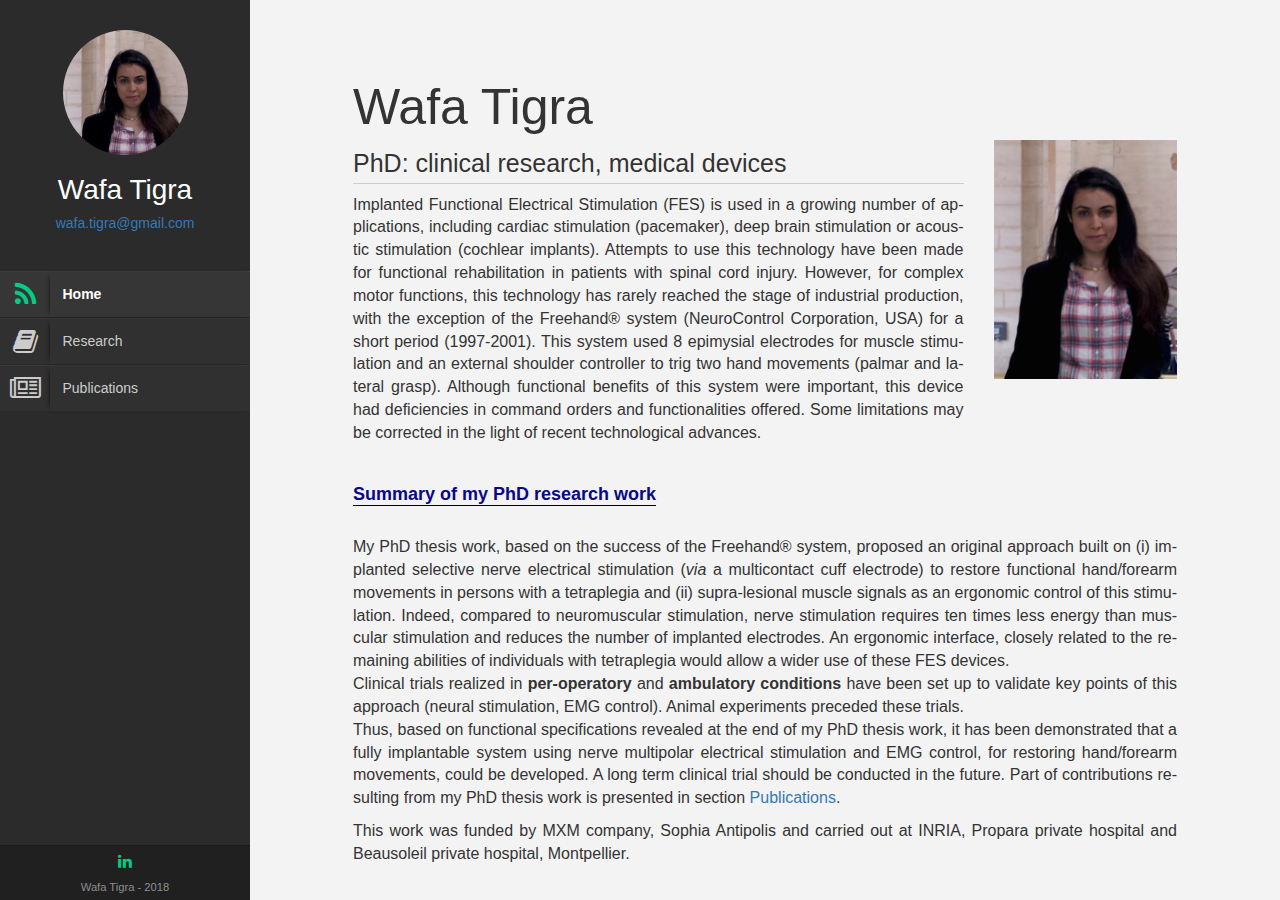
==== index.html @ 4b300742 "Add files via upload" ====
<!DOCTYPE html>
<html lang="fr">
    <head>
        <title>vCard Wafa TIGRA</title>
        <meta http-equiv="Content-Type" content="text/html; charset=UTF-8">
        <meta name="author" content="Wafa TIGRA">
        <meta name="viewport" content="width=device-width, initial-scale=1, maximum-scale=1">
        <meta name="description" content="Page personnelle de Wafa Tigra" />
        <meta name="keywords" content="" />

        <link rel="stylesheet" href="https://cdnjs.cloudflare.com/ajax/libs/font-awesome/4.7.0/css/font-awesome.min.css">

        <!--CSS styles-->
        <link rel="stylesheet" href="css/bootstrap.css">
        <link rel="stylesheet" href="css/font-awesome.min.css">
        <link rel="stylesheet" href="css/perfect-scrollbar-0.4.5.min.css">
        <link rel="stylesheet" href="css/magnific-popup.css">
        <link rel="stylesheet" href="css/style.css">
        <link id="theme-style" rel="stylesheet" href="css/styles/default.css">
        <!--/CSS styles-->
    </head>

    <body>
        <div id="wrapper">
            <a href="#sidebar" class="mobilemenu"><i class="fa fa-reorder"></i></a>
            <div id="sidebar">
                <div id="sidebar-wrapper">
                    <div id="sidebar-inner">
                        <!-- Profile/logo section-->
                        <div id="profile" class="clearfix">
                            <div class="portrate hidden-xs"></div>
                            <div class="title">
                                <h2>Wafa Tigra</h2>
                               <h5><a href="mailto:wafa.tigra@gmail.com">wafa.tigra@gmail.com</a></h5>
                            </div>
                        </div>
                        <!-- /Profile/logo section-->
                        
                        <!-- Main navigation-->
                        <div id="main-nav">
                            <ul id="navigation">
                                <li class="currentmenu">
                                  <a href="index.html">
                                    <i class="fa fa-rss"></i>
                                    <div class="text">Home</div>
                                  </a>
                                </li>

                                <li>
                                  <a href="recherche.html">
                                    <i class="fa fa-book"></i>
                                    <div class="text">Research</div>
                                  </a>
                                </li>

                                <li>
                                  <a href="publication.html">
                                    <i class="fa fa-newspaper-o"></i>
                                    <div class="text">Publications</div>
                                  </a>
                                </li>
                            </ul>
                        </div>
                        
                        <!-- /Main navigation-->
                        
                        <!-- Sidebar footer -->
                        <div id="sidebar-footer">
                            <div class="social-icons">
                                <ul>
                                  <li><a href="https://www.linkedin.com/in/wafa-tigra-phd-50759887?originalSubdomain=se"><i class="fa fa-linkedin"></i></a></li>
                                </ul>
                            </div>

                            <div id="copyright">Wafa Tigra - 2018</div>
                        </div>
                        <!-- /Sidebar footer -->
                   </div>
                </div>
            </div>

            <div id="main">
                <div id="biography" class="page home" data-pos="home">
                    <div class="pageheader">
                        <div class="headercontent">
                            <div class="section-container">
                                <div class="row">
                                    

                                    <div class="col-sm-9 col-md-9">
                                        <h3 class="title noborder">Wafa Tigra</h3>
                                       
                                       <!-- --> <h4 class="subtitle">PhD: clinical research, medical devices</h4> 
                                        
                                       <p>                                        
                                        Implanted Functional Electrical Stimulation (FES) is used in a growing number of applications, including cardiac stimulation (pacemaker), deep brain stimulation or acoustic stimulation (cochlear implants). Attempts to use this technology have been made for functional rehabilitation in patients with spinal cord injury. However, for complex motor functions, this technology has rarely reached the stage of industrial production, with the exception of the Freehand® system (NeuroControl Corporation, USA) for a short period (1997-2001). This system used 8 epimysial electrodes for muscle stimulation and an external shoulder controller to trig two hand movements (palmar and lateral grasp). Although functional benefits of this system were important, this device had deficiencies in command orders and functionalities offered. Some limitations may be corrected in the light of recent technological advances.<p/>   
                                         </div>
<div class="col-sm-3 col-md-3">

                                        <div class="biothumb">
                                            <img alt="image" src="img/perso_full.jpg" vspace="80" class="img-responsive">
                                        </div>
                                    </div>     
 </div>
 </br>
 <p class="title-sub-bold">Summary of my PhD research work</p>									 
<p> My PhD thesis work, based on the success of the Freehand® system, proposed an original approach built on (i) implanted selective nerve electrical stimulation (<i>via</i> a multicontact cuff electrode) to restore functional hand/forearm movements in persons with a tetraplegia and (ii) supra-lesional muscle signals as an ergonomic control of this stimulation. Indeed, compared to neuromuscular stimulation, nerve stimulation requires ten times less energy than muscular stimulation and reduces the number of implanted electrodes. An ergonomic interface, closely related to the remaining abilities of individuals with tetraplegia would allow a wider use of these FES devices. <br/> Clinical trials realized in <b>per-operatory</b> and <b>ambulatory conditions</b> have been set up to validate key points of this approach (neural stimulation, EMG control). Animal experiments preceded these trials.
<br/> Thus, based on functional specifications revealed at the end of my PhD thesis work, it has been demonstrated that a fully implantable system using nerve multipolar electrical stimulation and EMG control, for restoring hand/forearm movements, could be developed. A long term clinical trial should be conducted in the future. Part of contributions resulting from my PhD thesis work is presented in section <a href="publication.html">Publications</a>.</p>
<p>This work was funded by MXM company, Sophia Antipolis and carried out at INRIA, Propara private hospital and Beausoleil private hospital, Montpellier.</p>
                                        <br/>
                                        <br/>
                                        <br/>
                                        <div class="subtitle text-center">
                                            <h3>Research interests</h3>
                                        </div>
                                        <ul class="ul-boxed list-unstyled">
                                            <li>Clinical Research - Neuroscience - Medical Device - Sensitive feedback - Human-Machine Interface - Electrophysiology - EMG signal - Signal processing - Nerve electrical stimulation </li>
                                          
                                                                                    </ul> 

                                    </div>
                                </div>
                            </div>
                        </div>
                    </div>
                </div>
            </div>
        </div>

        <!--Javascript files-->
        <script type="text/javascript" src="js/jquery-1.11.3.min.js"></script>
        <script type="text/javascript" src="js/TweenMax.min.js"></script>

        <script type="text/javascript" src="js/modernizr.custom.63321.js"></script>
        <script type="text/javascript" src="js/jquery.dropdownit.js"></script>

        <script type="text/javascript" src="js/ScrollToPlugin.min.js"></script>

        <script type="text/javascript" src="js/bootstrap.min.js"></script>

        <script type="text/javascript" src="js/jquery.mixitup.min.js"></script>

        <script type="text/javascript" src="js/perfect-scrollbar-0.4.5.with-mousewheel.min.js"></script>
        <script type="text/javascript" src="js/jquery.nicescroll.min.js"></script>

        <script type="text/javascript" src="js/custom.js"></script>
        <!--/Javascript files-->
    </body>
</html>
---- css/style.css ----
/* General styles
 **************************************************/
@font-face {
	font-family: 'Lato';
	font-style: normal;
	font-weight: 300;
	src: local('Lato Light'), local('Lato-Light'), url(http://themes.googleusercontent.com/static/fonts/lato/v6/KT3KS9Aol4WfR6Vas8kNcg.woff) format('woff');
}

@font-face {
	font-family: 'Lato';
	font-style: normal;
	font-weight: 400;
	src: local('Lato Regular'), local('Lato-Regular'), url(http://themes.googleusercontent.com/static/fonts/lato/v6/9k-RPmcnxYEPm8CNFsH2gg.woff) format('woff');
}

@font-face {
	font-family: 'Lato';
	font-style: normal;
	font-weight: 900;
	src: local('Lato Black'), local('Lato-Black'), url(http://themes.googleusercontent.com/static/fonts/lato/v6/BVtM30trf7q_jfqYeHfjtA.woff) format('woff');
}

@font-face {
	font-family: 'Lato';
	font-style: italic;
	font-weight: 400;
	src: local('Lato Italic'), local('Lato-Italic'), url(http://themes.googleusercontent.com/static/fonts/lato/v6/oUan5VrEkpzIazlUe5ieaA.woff) format('woff');
}

table
{
    border-collapse: collapse;
    align= 'center'
}

td, th /* Mettre une bordure sur les td ET les th */
{
    border: 1px solid black;
}

body {
	font-size: 16px;
	font-family: 'Lato', sans-serif;
	font-weight: 400;
	background: #4D4D4D;
}

a,a:hover,a:focus {
	text-decoration: none;
	outline: 0;
}

h1,h2,h3,h4,h5,h6,.h1,.h2,.h3,.h4,.h5,.h6 {
	font-family: "Lato", Helvetica, Arial, sans-serif;
	font-weight: 300;
}

p {
	word-wrap: overflow-wrap;
	-webkit-hyphens: auto;
	-moz-hyphens: auto;
	-ms-hyphens: auto;
	-o-hyphens: auto;
	hyphens: auto;
	text-align: justify;
}
/* mobile menu
 **************************************************/
.mobilemenu {
	position: fixed;
	top: 5px;
	left: 5px;
	right: 0;
	z-index: 1002;
	font-size: 30px;
	padding: 2px 10px;
	background: #2b2b2b;
	display: block;
	width: 50px;
	height: 50px;
	color: #fff;
	display: none;
	text-align: center;
}

.mobilemenu:hover,.mobilemenu:focus {
	color: #fff;
}


/* layout
 **************************************************/
#sidebar{
	position: fixed;
	width:250px;
	background: #2b2b2b;
	top: 0;
	left: 0;
	bottom: 0;
}

#sidebar-wrapper{
	position: relative;
	height: 100%;
	width: 100%;
	overflow-y: auto;
	-webkit-overflow-scrolling: touch;
}

#sidebar-inner{
  position: relative;
  min-height: 100%;
}

#main-nav {
	position: relative;
	text-align: left;
	width: 100%;
	padding-bottom: 0;

}

#main {
	position: absolute;
	left: 250px;
	right: 0;
	top: 0;
	bottom: 0;
	background: #fefefe;
	overflow: hidden;
	-webkit-overflow-scrolling: touch;
}

.page {
	overflow: auto;
	position: absolute;
	top: 0;
	left: 0px;
	bottom: 0;
	width: 100%;
	background-color: #f7f7f7;
	-webkit-overflow-scrolling: touch;
}

.home {
	left: 0px;
	z-index: 0;
	width: 100%;
}

#overlay {
	position: absolute;
	top: 0;
	left: 0px;
	bottom: 0;
	right: 0px;
	background-color: #000;
	-ms-filter: "progid:DXImageTransform.Microsoft.Alpha(Opacity=25)";
	filter: alpha(opacity=25);
	opacity: 0.25;
	display: none;
	z-index: 300;
	cursor: crosshair;
}

#runner {
	position: absolute;
	width: 30px;
	height: 20px;
	color: #fff;
	font-size: 20px;
	z-index: 2000;
}

.currentpage {
	-webkit-box-shadow: -2px 0 4px -2px rgba(0,0,0,.25);
	box-shadow: -2px 0 4px -2px rgba(0,0,0,.25);
}


/* sidebar
 **************************************************/
#nav-container {
	position: relative;
	padding-bottom: 75px;
	bottom: 0;
	height: 100%;
}

#profile {
	text-align: center;
	padding: 30px 10px;
	position: relative;
}

#profile .portrate {
	background-image: url("../img/perso_th.jpg");
	width: 125px;
	margin: 0 auto;
	height: 125px;
	border-radius: 50%;

	-webkit-background-size: cover;
	-moz-background-size: cover;
	background-size: cover;
}

#profile .title h2 {
	font-size: 28px;
	font-weight: 300;
	color: #fff;
	margin: 20px 0 10px 0;
}

#profile .title h3 {
	font-size: 18px;
	font-weight: 300;
	color: #aaa;
	margin: 0px 0 10px 0;
}

ul#navigation {
	padding: 0;
	margin: 0;
}

ul#navigation > li {
	display: block;
	float: none;
	clear: both;
	background: #303030;
	border-top: 1px solid #373737;
	border-bottom: 1px solid #2B2B2B;
	cursor: pointer;
	-webkit-transition: background 0.5s;
	-moz-transition: background 0.5s;
	-o-transition: background 0.5s;
	-ms-transition: background 0.5s;
	transition: background 0.5s;
}

ul#navigation > li > a {
	color: #ccc;
	font-size: 14px;
}

ul#navigation li:hover,ul#navigation li:focus {
	background: #363636;
}

ul#navigation li:hover a,ul#navigation li:focus a {
	color: #f7f7f7;
}

ul#navigation .currentmenu {
	font-weight: bold;
}

ul#navigation li.currentmenu a {
	color: #fff;
}

/*ul#navigation li.external:hover .fa, ul#navigation li.currentmenu .fa{
	color: #03cc85;
}*/

ul#navigation li.currentmenu {
	background: #363636;
	border-top: 1px solid #3d3d3d;
	border-bottom: 1px solid #252525;
}


ul#navigation li .text {
	padding-left: 5%;
	margin-left: 50px;
	line-height: 45px;

	-webkit-box-shadow: -3px 0 5px -4px #000;
	box-shadow: -3px 0 5px -4px #000;
}

ul#navigation li .fa {
	float: left;
	line-height: 45px;
	width: 50px;
	text-align: center;
	font-size: 27px;
}

#sidebar-footer{
	position: absolute;
	bottom: 0;
	left: 0;
	width: 100%;
	background: #202020;
	border-top: 1px solid #1A1A1A;
	text-align: center;
  	overflow: hidden;
}

.social-icons ul {
	padding: 0 20px;
	margin: 0;
	list-style: none;
	text-align: center;
}

.social-icons li {
	/* float: left; */
	/* width: 33%; */
	padding: 5px;
	text-align: center;
	display: inline-block;
}

.social-icons a:hover,.social-icons a:focus {
	color: #fff;
}

.social-icons i {
	font-size: 16px;
}

#copyright{
	text-align:center;
	font-size:0.7em;
	color: #8E8E8E;
	margin-bottom: 5px;
}
/* page specifics
 **************************************************/
.page-container {
	position: relative;
}

.pageheader {
	background: #f3f3f3;
	position: relative;
	padding: 60px 0 45px 0;
}

.headercontent .title {
	font-size: 50px;
	margin-bottom: 25px;
	border-bottom: 1px solid #ccc;
	padding: 0 0 20px 0;
}
.headercontent .title.noborder{
	border:none;
}
.headercontent .subtitle {
	font-size: 25px;
	border-bottom: 1px solid #ccc;
	margin: -35px 0 10px 0;
	padding: 5px 0;
}

.headercontent .subtitle h3 {
	margin: 0;
	padding: 0;
}

.page .section{
	padding: 70px 0;
	position: relative;
}

.section-container {
	padding: 0 10%;
}

.color-1 {
	background: #fcfcfc;
}

.color-2 {
	background: #f7f7f7;
}

.color-3 {
	background: #2c2c2d;
	color: #fff;
}

.color-4 {
	background: #000;
}

.section .title {
	border-bottom: 1px solid #ccc;
	margin: 0 0 30px 0;
	padding: 20px 0;
}

.section .title h3 {
	padding: 0;
	margin: 0;
	font-size: 26px;
}


.biothumb{
	position: relative;
	max-width: 300px;
}
.biothumb .overlay{
	position: absolute;
	width: 100%;
	color:#fff;
	bottom: 0;
	background-color: black;
	background-color: rgba(0,0,0,0.5);
	padding:25px;
}
.biothumb .overlay h1{
	font-size: 45px;
}

.fixedbg{
	padding: 70px 0;
    position: relative;
    margin: 0;
	background-position: center;
    background-repeat: no-repeat;
    background-size: cover !important;
}

.fixedbg.parallax{
    background-attachment: fixed !important;
}

.fixedbg .heading{
	font-size: 28px;
    color: #ffffff;
    line-height: 1.2;
    text-align: center;
    font-weight: 700;
    font-style: normal;
}

.li {display: list-item;
    list-style-position: outside;
}

.title-sub-bold {
  display: inline-block;
  font-size: 18px;
  font-weight: bold;
  margin-bottom: 30px;
  color: #08088A;
}

.title-sub-bold:after {
    content: '';
    display: block;
    width: 100%;
    height: 1px;
    margin-top: -3px;
    background-color: black;
}

/*************************************************
 *  uls
 **************************************************/
.ul-bolded li {
	font-weight: bold;
}

.ul-boxed li {
	padding: 7px;
	background-color: #FdFdFd;
	margin-bottom: 10px;
	-webkit-box-shadow: 0px 3px 3px -3px #ccc;
	box-shadow: 0px 3px 3px -3px #ccc;
	border-radius: 2px;
	border-left: 5px solid;
}

/* About me list
 **************************************************/
.info-list {
  list-style: none;
  margin: 0;
  padding: 0;
}

.info-list li {
  padding: 5px 0;
  font-size: 16px;
}

.info-list li .title-list {
  display: inline-block;
  font-size: 16px;
  font-weight: bold;
  margin-right: 12px;
  color: #222;
}

.info-list li .title-list:after {
    content: '';
    display: block;
    width: 100%;
    height: 2px;
    margin-top: -3px;
    background-color: #03cc85;
}

.info-list li .value {
  min-width: 250px;
}

/* ul-card
 **************************************************/
ul.ul-card {
	padding: 0;
	margin: 0;
	list-style: none;
}

ul.ul-card li {
	position: relative;
	padding: 50px 15px 20px 15px;
	background-color: #fff;
	margin-bottom: 15px;
	-webkit-box-shadow: 0px 3px 3px -3px #ccc;
	box-shadow: 0px 3px 3px -3px #ccc;
	border-radius: 3px;
	margin-left: 10px;
	color: #333;
}

ul.ul-card li .dy {
	position: absolute;
	top: 10px;
	left: -10px;
	border-radius: 0px;
	padding: 0;
	color: white;
}

ul.ul-card li .dy span {
	padding: 7px 10px;
	line-height: 30px;
	margin: 0;
}

/*ul.ul-card li .dy .degree {
	background-color: #03bb7a;
}*/

ul.ul-card li .dy .year {
	/*background-color: #03cc85;*/
	-webkit-box-shadow: -3px 0px 7px -3px rgba(68, 68, 68, 0.5);
	box-shadow: -3px 0px 7px -3px rgba(68, 68, 68, 0.5);
	margin-left: -3px !important;
}

ul.ul-card li .description p {
	font-size: 16px;
	margin: 0;
}

ul.ul-card li .description p.where {
	font-weight: 300;
	font-size: 14px;
}

/* ul-dates
 **************************************************/
ul.ul-dates,ul.ul-dates-gray {
	margin: 0;
	padding: 0;
	list-style: none;
}

ul.ul-dates li,ul.ul-dates-gray li {
	margin-bottom: 15px; /*margin-left:  20px;
	*/
}

ul.ul-dates div.dates,ul.ul-dates-gray div.dates {
	float: left;
	width: 75px;
}

ul.ul-dates div.dates span,ul.ul-dates-gray div.dates span {
	/*background-color: #03cc85;*/
	padding: 6px;
	display: block;
	text-align: center;
	color: #fff;
	position: relative;
}

ul.ul-dates-gray div.dates span {
	background-color: #BBBBBB !important;
}

/*ul.ul-dates div.dates span:last-child {
	background-color: #03bb7a;
}*/

ul.ul-dates-gray div.dates span:last-child {
	background-color: #979797 !important;
}

ul.ul-dates-gray div.dates span:first-child,
ul.ul-dates div.dates span:first-child {
	-webkit-box-shadow: 0px 2px 6px -3px rgba(68, 68, 68, 0.5);
	box-shadow: 0px 2px 6px -3px rgba(68, 68, 68, 0.5);
	z-index: 3;
	position: relative;
}

ul.ul-dates div.content,ul.ul-dates-gray div.content {
	margin-left: 90px;
	min-height: 70px;
	padding-top: 10px;
}

ul.ul-dates div.content h4,ul.ul-dates-gray div.content h4 {
	font-weight: 400;
	font-size: 16px;
	margin-top: 0;
}

ul.ul-dates div.content p,ul.ul-dates-gray div.content p {
	font-size: 13px;
}



/* ul-timeline
 **************************************************/
ul.timeline {
	border-left: 8px solid #FFF;
	list-style: none;
	padding: 1px 0;
	margin-left: 100px;
}

ul.timeline li .date {
	float: left;
	padding: 10px 15px 10px 10px;
	margin-top: 10px;
	margin-left: -180px;
	font-size: 15px;
	width: 175px;
	text-align: center;
	/*background: #03cc85;*/
	color: #fff;
}

/*ul.timeline li.open .data {
	background: #03bb7a;
}*/

ul.timeline li .circle {
	float: left;
	margin: 20px 0;
	margin-left: -14px;
	width: 20px;
	height: 20px;
	border: 4px solid #FFFFFF;
	border-radius: 10px;
	background-color: #d5d5d5;
}

ul.timeline li.open .circle {
	/*background-color: #03bb7a;*/
	-webkit-box-shadow: 0px 2px 6px -3px rgba(68, 68, 68, 0.5);
	box-shadow: 0px 2px 6px -3px rgba(68, 68, 68, 0.5);
}

ul.timeline li .data {
	background: #fdfdfd;
	margin: 10px 0px 10px 20px;
	border-left: 10px solid;
	padding: 18px 20px;
	font-size: 16px;

	-webkit-box-shadow: 0px 3px 3px -3px #ccc;
	box-shadow: 0px 3px 3px -3px #ccc;
	border-radius: 3px;
}

ul.timeline li .data-past {
	background: #d5d5d5;
	margin: 10px 0px 10px 20px;
	border-left: 10px solid;
	padding: 18px 20px;
	font-size: 16px;

	-webkit-box-shadow: 0px 3px 3px -3px #ccc;
	box-shadow: 0px 3px 3px -3px #ccc;
	border-radius: 3px;
}

ul.timeline li.open .data {
	/*border-color: #03bb7a;*/
	background: #fff;
}

ul.timeline li .data .subject {
	cursor: pointer;
	color: #777;
	font-size: 18px;
}

ul.timeline li .data .text {
	display: none;
	margin-top: 15px;
	font-size: 14px;
}

/* ul-withdetails
 **************************************************/
.ul-withdetails {
	list-style: none;
	padding: 0;
}

.ul-withdetails li {
	background-color: #FdFdFd;
	margin-bottom: 15px;

	-webkit-box-shadow: 0px 3px 3px -3px #ccc;
	box-shadow: 0px 3px 3px -3px #ccc;
	border-radius: 3px;
}

.ul-withdetails li .image {
	position: relative;
	overflow: hidden;
}

.ul-withdetails li .imageoverlay {
	position: absolute;
	top: 0;
	left: -100%;
	width: 100%;
	height: 100%;
	/*background: #03cc85;*/
	cursor: pointer;
	-ms-filter: "progid:DXImageTransform.Microsoft.Alpha(Opacity=70)";
	filter: alpha(opacity=70);
	opacity: 0.7;

	-webkit-transition: all 0.3s ease-out;
	   -moz-transition: all 0.3s ease-out;
	    -ms-transition: all 0.3s ease-out;
	     -o-transition: all 0.3s ease-out;
	        transition: all 0.3s ease-out;
}

.ul-withdetails li .imageoverlay i {
	color: #fff;
	position: absolute;
	top: 40%;
	left: 45%;
	font-size: 30px;
}

.ul-withdetails li .meta {
	overflow: hidden;
	padding:  10px;
	cursor: pointer;
}

.ul-withdetails li .details {
	display: none;
	padding: 20px;
	background: #fff;

	-webkit-box-shadow: inset 0px 3px 5px -3px #ccc;
	box-shadow: inset 0px 3px 5px -3px #ccc;
}

/*************************************************
 * lab partnerts
 **************************************************/
#labp-heads-wrap {
	/*background-color: #03bb7a;*/
	position: relative;
	height: 180px;
}

#labp-heads-wrap:after {
	top: 100%;
	border: solid transparent;
	content: " ";
	height: 0;
	width: 0;
	position: absolute;
	pointer-events: none;
	border-color: rgba(247, 103, 103, 0);
	/*border-top-color: #03bb7a;*/
	border-width: 15px;
	left: 50%;
	margin-left: -15px;
}

#lab-carousel {
	width: 100%;
	height: 200px;
	position: absolute;
	top: 0;
	left: 0;
}

#lab-carousel div {
	float: left;
	width: 100px;
	height: 100px;
}

#lab-carousel img {
	border: none;
	position: relative;

	-webkit-box-shadow: 0 0 10px #000;
	box-shadow: 0 0 10px #000;
}

.caroufredsel_wrapper {
	margin-top: -10px !important;
	padding-top: 20px !important;
	padding-bottom: 20px !important;
}

#labp-heads-wrap #next,#labp-heads-wrap #prev {
	position: absolute;
	top: 0;
	height: 100%;
	line-height: 180px;
	padding: 0 10px;
	color: #f7f7f7;
	font-size: 30px;
	z-index: 4;
}

#labp-heads-wrap #next {
	right: 0;
}

#labp-heads-wrap #prev {
	left: 0;
}

#labp-heads-wrap #prev.disabled,#labp-heads-wrap #next.disabled {
	color: #ccc;
	cursor: default;
}

#lab-details {
	background-color: #fff;
	padding: 20px;
	padding-top: 40px;
	text-align: center;
	min-height: 150px;

	-webkit-box-shadow: 0px 3px 3px -3px #ccc;
	box-shadow: 0px 3px 3px -3px #ccc;
	border-radius: 2px;
}

#lab-details div {
	display: none;
}

#lab-details h3 {
	margin-top: 0;
}

/* filter dropdowns
 **************************************************/
#filters,.filters,#pub-grid {
	padding: 20px 0 30px 0 !important;
}

#filters h3,.filters h3,div#sort {
	margin-top: 30px;
}

#sort span {
	line-height: 30px;
}

.stuck {
	position: fixed !important;
	z-index: 1001;
	top: 0;
	right: 0;

	-webkit-box-shadow: 0px 2px 4px 0px #cecece;
	box-shadow: 0px 2px 4px 0px #cecece;
}

.cd-dropdown,.cd-select {
	position: relative;
	margin: 20px auto;
	display: block;
}

.cd-dropdown > span {
	width: 100%;
	height: 40px;
	line-height: 40px;
	color: #999;
	font-weight: 700;
	font-size: 16px;
	background: #fff;
	display: block;
	padding: 0 10px 0 30px;
	position: relative;
	cursor: pointer;
}

.cd-dropdown > span:after {
	content: '';
	position: absolute;
	right: 0px;
	top: 0px;
	width: 50px;
	text-align: center;
	font-size: 12px;
	padding: 8px;
	height: 70%;
	line-height: 24px;
}

.cd-dropdown.cd-active > span:after {
	content: '';
}

.cd-dropdown ul {
	list-style-type: none;
	margin: 0;
	padding: 0;
	display: block;
	position: relative;
}

.cd-dropdown > span,.cd-dropdown ul li:nth-last-child(-n+3) span {
	-webkit-box-shadow: 0 1px 1px rgba(0,0,0,0.1);
	box-shadow: 0 1px 1px rgba(0,0,0,0.1);
}

.cd-dropdown ul {
	position: absolute;
	top: 0px;
	width: 100%;
}

.cd-dropdown ul li {
	position: absolute;
	width: 100%;
}

/*.cd-active.cd-dropdown > span {
	color: #03cc85;
}*/

.cd-active.cd-dropdown > span,.cd-active.cd-dropdown ul li span {
	-webkit-box-shadow: 0 1px 1px rgba(0,0,0,0.1);
	box-shadow: 0 1px 1px rgba(0,0,0,0.1);
}

.cd-active.cd-dropdown ul li span {
	-webkit-transition: all 0.2s linear 0s;
	-moz-transition: all 0.2s linear 0s;
	-o-transition: all 0.2s linear 0s;
	-ms-transition: all 0.2s linear 0s;
	transition: all 0.2s linear 0s;
}

.cd-active.cd-dropdown ul li span:hover {
	/*background: #03cc85;*/
	color: #fff;
}

.cd-dropdown ul li span {
	width: 100%;
	background: #fafafa;
	line-height: 40px;
	padding: 0 10px 0 30px;
	display: block;
	color: #bcbcbc;
	cursor: pointer;
	font-weight: 700;
}

/* publications
 **************************************************/
#pub-grid .mix {
	-ms-filter: "progid:DXImageTransform.Microsoft.Alpha(Opacity=0)";
	filter: alpha(opacity=0);
	opacity: 0;
	display: none;
}

.pitems .item {
	margin-bottom: 20px;
	width: 100%;
}

.pitems .pubmain {
	background: #fefefe;
	padding: 25px 25px 35px 25px;
	min-height: 130px;
	position: relative;

	-webkit-box-shadow: 0px 3px 3px -3px #ccc;
	box-shadow: 0px 3px 3px -3px #ccc;
	cursor: pointer;
}

.pitems .pubtitle {
	margin: 0;
	padding: 0 0 15px 0;
	font-size: 20px;
	font-weight: 300;
}

.pitems .pubmain div {
	font-size: small;
}

.pitems .pubmain .label {
	margin-right: 10px;
}

.pitems .pubmain .pubassets {
	position: absolute;
	bottom: 0;
	right: 0;
	background: #fafafa;
	text-align: center;
	border-top: 2px solid;
}

.pitems .pubmain .pubassets a {
	color: #9b9b9b;
	padding: 5px 15px;
	float: right;
	font-size: 18px;
}

.pitems .pubmain .pubassets a:hover,.pitems .pubmain .pubassets a:focus,.pitems .pubmain .pubassets a.pubcollapse {
	/*background: #03cc85;*/
	color: #fff;
}

.pitems .pubdetails {
	background: #fff;
	padding: 25px;
	display: none;
}

.label-successprogress{
	background-color: #297033;
}

/* Gallery
 **************************************************/
#gallery-header {
	_color: #f7f7f7;
}

#gallery-header h2 {
	font-size: 50px;
	text-align: center;
}

#gallery-large {
	_background: #303030;
	padding-top: 20px;
}

ul.grid {
	max-width: 69em;
	list-style: none;
	margin: 30px auto;
	padding: 0;
}

ul.grid li {
	display: block;
	float: left;
	padding: 15px;
	width: 33%;
}

@media screen and (max-width: 900px) {
	ul.grid li {
		width: 50%;
	}

}

@media screen and (max-width: 400px) {
	ul.grid li {
		width: 100%;
	}

}

ul.grid li >div {
	-webkit-box-shadow: 0 0 8px -1px #000;
	box-shadow: 0 0 8px -1px #000;
	overflow: hidden;
	position: relative;
}

ul.grid li .over {
	position: absolute;
	bottom: -100%;
	width: 102%;
	right: -1%;
	left: -1%;
	color: #fff;
}

ul.grid li .comein {
	position: relative;
	z-index: 1;
	padding: 15px;
	height: 100%;
}

ul.grid li .comein i {
	display: block;
	width: 60px;
	height: 60px;
	position: absolute;
	top: 50%;
	margin-top: -30px;
	left: 50%;
	margin-left: -30px;
	font-size: 22px;
	color: #FFF;

	-webkit-box-shadow: 0 0 60px #fff;
	box-shadow: 0 0 60px #fff;
	border: 1px solid #fff;
	text-align: center;
	padding-top: 17px;
	border-radius: 50%;
}

ul.grid li .comein-bg {
	-khtml-opacity: .70;
	-moz-opacity: .70;
	-ms-filter: ”alpha(opacity=70)”;
	filter: progid:DXImageTransform.Microsoft.Alpha(opacity=0.7);
	filter: alpha(opacity=70);
	opacity: .70;
	position: absolute;
	top: 0;
	bottom: 0;
	right: 0;
	left: 0;
	background: #000;
	z-index: -1;
}

ul.grid li a,ul.grid li img {
	outline: none;
	border: none;
	display: block;
	max-width: 100%;
}

/* at start */
.my-mfp-slide-bottom .mfp-content {
	-ms-filter: "progid:DXImageTransform.Microsoft.Alpha(Opacity=0)";
	filter: alpha(opacity=0);
	opacity: 0;

	-webkit-transition: all 0.7s ease-out;
	-moz-transition: all 0.7s ease-out;
	-o-transition: all 0.7s ease-out;
	-ms-transition: all 0.7s ease-out;
	transition: all 0.7s ease-out;

	-webkit-transform: translateY(-20px) perspective( 600px ) rotateX( 10deg );
	-moz-transform: translateY(-20px) perspective( 600px ) rotateX( 10deg );
	-o-transform: translateY(-20px) perspective( 600px ) rotateX( 10deg );
	-ms-transform: translateY(-20px) perspective( 600px ) rotateX( 10deg );
	transform: translateY(-20px) perspective( 600px ) rotateX( 10deg );
}

/* animate in */
.my-mfp-slide-bottom.mfp-ready .mfp-content {
	-ms-filter: "progid:DXImageTransform.Microsoft.Alpha(Opacity=100)";
	filter: alpha(opacity=100);
	opacity: 1;

	-webkit-transform: translateY(0) perspective( 600px ) rotateX( 0 );
	-moz-transform: translateY(0) perspective( 600px ) rotateX( 0 );
	-o-transform: translateY(0) perspective( 600px ) rotateX( 0 );
	-ms-transform: translateY(0) perspective( 600px ) rotateX( 0 );
	transform: translateY(0) perspective( 600px ) rotateX( 0 );
}

/* animate out */
.my-mfp-slide-bottom.mfp-removing .mfp-content {
	-ms-filter: "progid:DXImageTransform.Microsoft.Alpha(Opacity=0)";
	filter: alpha(opacity=0);
	opacity: 0;

	-webkit-transform: translateY(-10px) perspective( 600px ) rotateX( 10deg );
	-moz-transform: translateY(-10px) perspective( 600px ) rotateX( 10deg );
	-o-transform: translateY(-10px) perspective( 600px ) rotateX( 10deg );
	-ms-transform: translateY(-10px) perspective( 600px ) rotateX( 10deg );
	transform: translateY(-10px) perspective( 600px ) rotateX( 10deg );
}

/* Dark overlay, start state */
.my-mfp-slide-bottom.mfp-bg {
	-ms-filter: "progid:DXImageTransform.Microsoft.Alpha(Opacity=0)";
	filter: alpha(opacity=0);
	opacity: 0;

	-webkit-transition: opacity 0.3s ease-out;
	-moz-transition: opacity 0.3s ease-out;
	-o-transition: opacity 0.3s ease-out;
	-ms-transition: opacity 0.3s ease-out;
	transition: opacity 0.3s ease-out;
}

/* animate in */
.my-mfp-slide-bottom.mfp-ready.mfp-bg {
	-ms-filter: "progid:DXImageTransform.Microsoft.Alpha(Opacity=80)";
	filter: alpha(opacity=80);
	opacity: 0.8;
}

/* animate out */
.my-mfp-slide-bottom.mfp-removing.mfp-bg {
	-ms-filter: "progid:DXImageTransform.Microsoft.Alpha(Opacity=0)";
	filter: alpha(opacity=0);
	opacity: 0;
}


/* contanct
 **************************************************/
.contact-office {
	background: #fff url('../img/contact-bg-1.png') no-repeat;
}

.contact-lab {
	background: #fff url('../img/contact-bg-2.png') no-repeat;
	color: #fff;
}

/*.contact-office .icon-huge, .contact-lab .icon-huge{
	color: #03cc85;
}*/


.icon-huge {
	font-size: 170px;
	text-align: center;
	-ms-filter: "progid:DXImageTransform.Microsoft.Alpha(Opacity=30)";
	filter: alpha(opacity=30);
	opacity: 0.3;
	display: block;
	padding-top: 30px;
}

@media (max-width: 500px) {
	ul.timeline {
		margin: 0;
		border-left: none;
	}

	ul.timeline .circle {
		display: none;
	}

	ul.timeline .data {
		margin: 0 !important;
		margin-bottom: 10px !important;
		padding-top: 65px !important;
	}

	ul.timeline .date {
		margin-left: 0 !important;
	}

	#sidebar{
		width: 100%;
	}

	#sidebar-wrapper{
		overflow: auto;
	}

}

@media (max-width: 991px) {
	.mobilemenu {
	display: block;
	}

	.social-icons,#main-nav {
		left: 0px;
		z-index: 0;
	}

	#main {
		left: 0;
	}

}


/* fix for mobile view of pages */
@media screen and (max-width: 770px) {

	 #blog-content{
	 	width:100% !important;
	 }
	 .page{
	 	width:100% !important;
	 	left:0 !important;
	}

	.headercontent .title{
		font-size: 20px;
	}

}

}
---- css/styles/default.css ----
ul#navigation li.external:hover .fa, ul#navigation li.currentmenu .fa{
	color: #03cc85;
}
.ul-boxed li {
	border-left-color:#03cc85;
}
ul.ul-card li .dy .year {
	background-color: #03cc85;
}
ul.ul-dates div.dates span {
	background-color: #03cc85;
}
ul.timeline li .date {
	background: #03cc85;
}
ul.timeline li .data {
	border-left-color: #03cc85;
}
.ul-withdetails li .imageoverlay {
	background: #03cc85;
}
.cd-active.cd-dropdown > span {
	color: #03cc85;
}
.cd-active.cd-dropdown ul li span:hover {
	background: #03cc85;
}
.pitems .pubmain .pubassets {
	border-top-color:#03cc85;
}
.pitems .pubmain .pubassets a:hover,.pitems .pubmain .pubassets a:focus,.pitems .pubmain .pubassets a.pubcollapse {
	background: #03cc85;
}
.contact-office .icon-huge, .contact-lab .icon-huge {
	color: #03cc85;
}

.social-icons a {
	color: #03cc85;
}

/* socpndary color
**************************************************/
ul.ul-card li .dy .degree {
	background-color: #03bb7a;
}
ul.ul-dates div.dates span:last-child {
	background-color: #03bb7a;
}
ul.timeline li.open .circle {
	background-color: #03bb7a;
}
ul.timeline li.open .data {
	border-color: #03bb7a;
}
ul.timeline li.open .data-past {
	border-color: #d5d5d5;
}
#labp-heads-wrap {
	background-color: #03bb7a;
}
#labp-heads-wrap:after{
	border-top-color: #03bb7a;
}
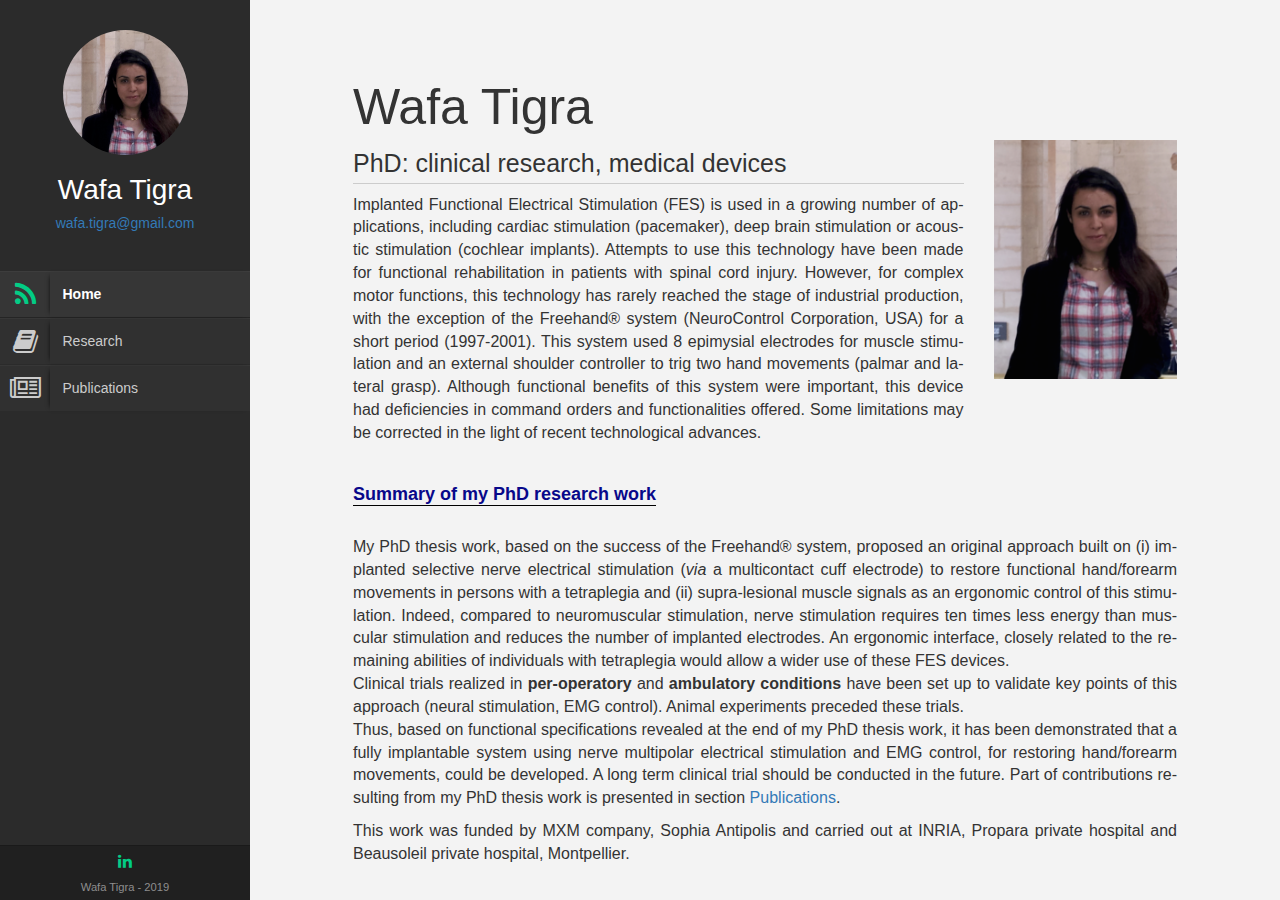
==== commit 9b4ee66e: "Update index.html" ====
--- a/index.html
+++ b/index.html
@@ -72,7 +72,7 @@
                                 </ul>
                             </div>
 
-                            <div id="copyright">Wafa Tigra - 2018</div>
+                            <div id="copyright">Wafa Tigra - 2019</div>
                         </div>
                         <!-- /Sidebar footer -->
                    </div>
